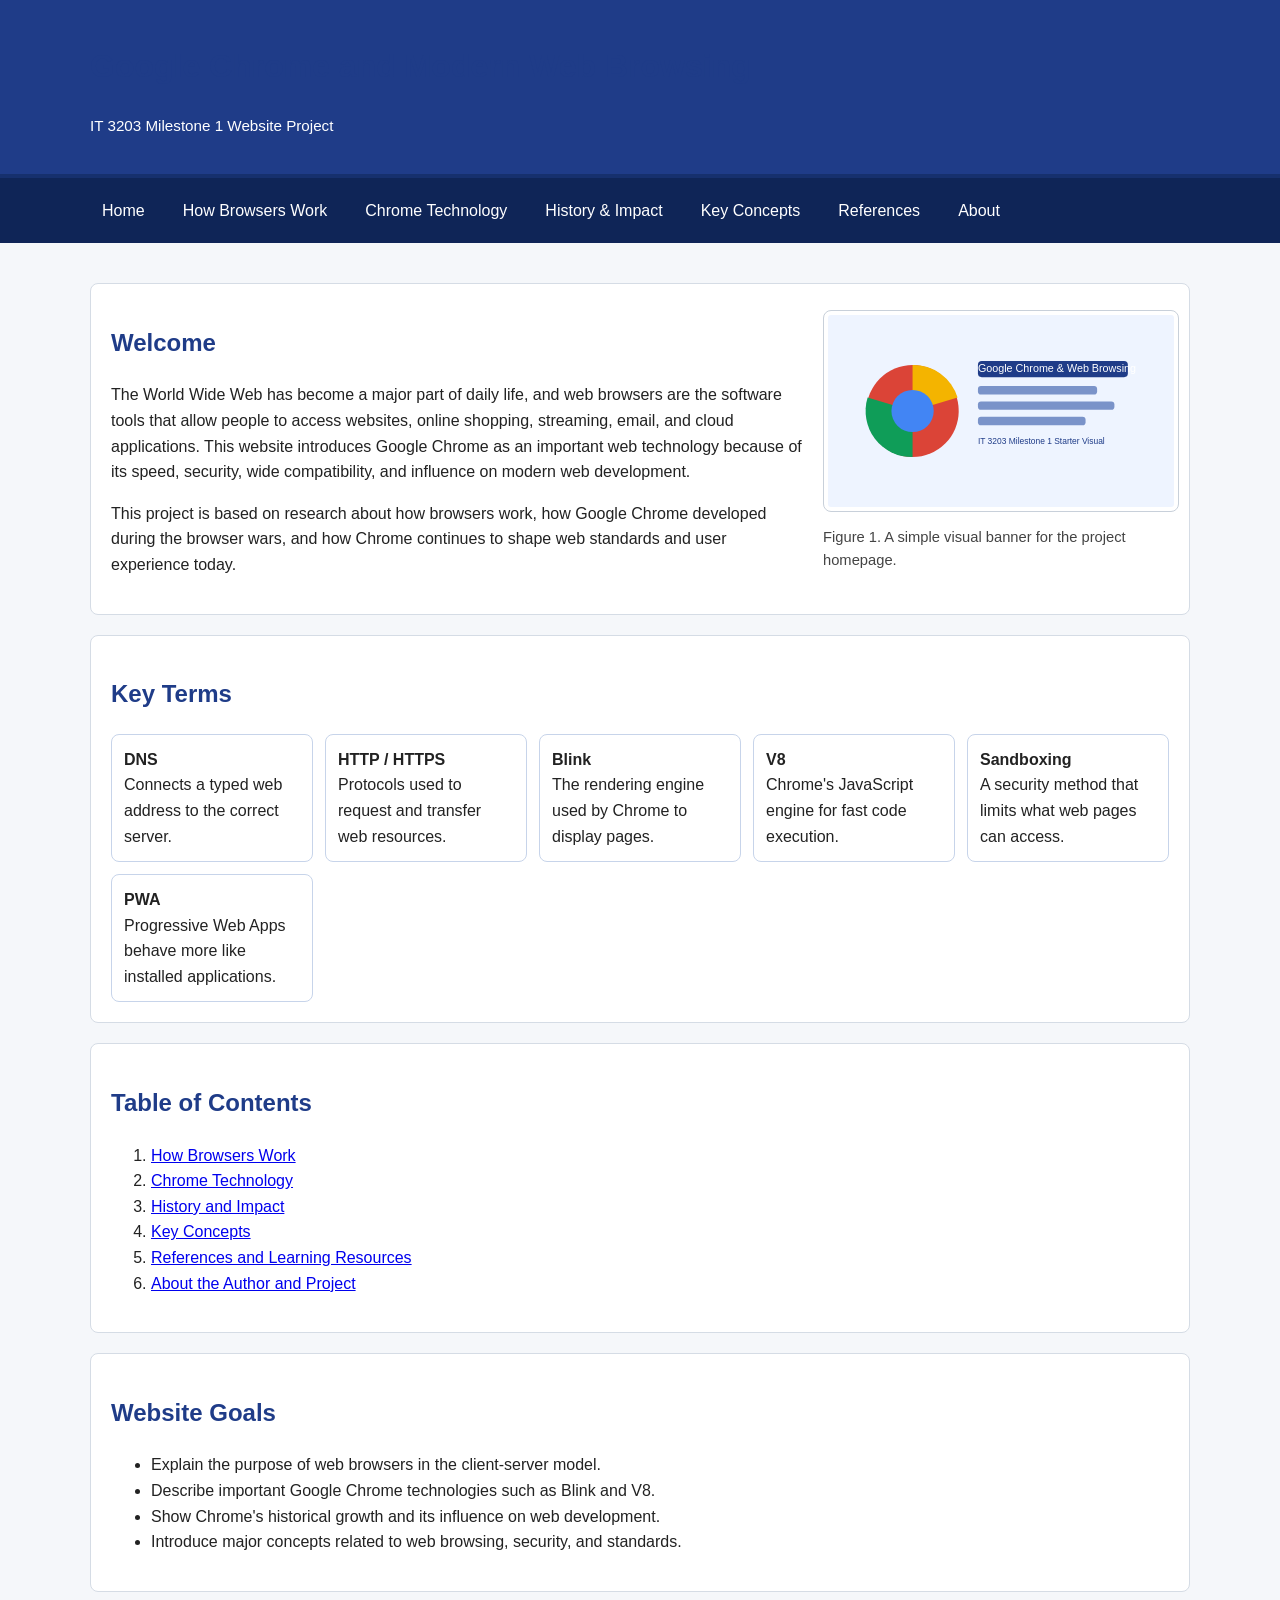
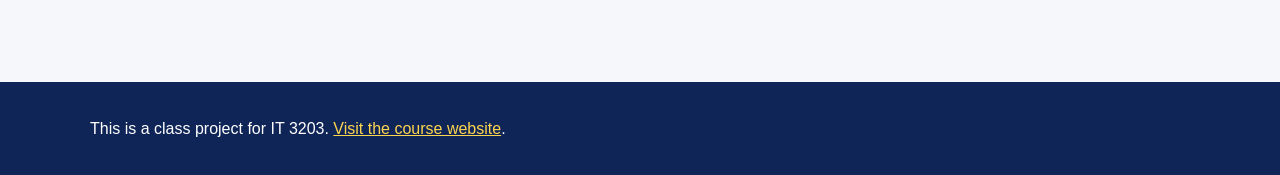
==== index.html @ 4469aa8a "Add files via upload" ====
<!DOCTYPE html>
<html lang="en">
<head>
    <meta charset="UTF-8">
    <meta name="viewport" content="width=device-width, initial-scale=1.0">
    <title>Home - Google Chrome and Modern Web Browsing</title>
    <link rel="stylesheet" href="style.css">
</head>
<body>
    <!-- Shared site header -->
    <header id="site-header">
        <div class="container">
            <h1>Google Chrome and Modern Web Browsing</h1>
            <p class="small-note">IT 3203 Milestone 1 Website Project</p>
        </div>
    </header>

    <nav>
        <div class="container">
            <ul>
                <li><a href="index.html">Home</a></li>
                <li><a href="browsers.html">How Browsers Work</a></li>
                <li><a href="chrome-tech.html">Chrome Technology</a></li>
                <li><a href="history.html">History &amp; Impact</a></li>
                <li><a href="concepts.html">Key Concepts</a></li>
                <li><a href="references.html">References</a></li>
                <li><a href="about.html">About</a></li>
            </ul>
        </div>
    </nav>

    <main>
        <div class="container">

            <!-- Homepage with title, brief introduction, key terms, and table of contents -->
            <section class="card hero">
                <div>
                    <h2>Welcome</h2>
                    <p>
                        The World Wide Web has become a major part of daily life, and web browsers are the software tools
                        that allow people to access websites, online shopping, streaming, email, and cloud applications.
                        This website introduces Google Chrome as an important web technology because of its speed, security,
                        wide compatibility, and influence on modern web development.
                    </p>
                    <p>
                        This project is based on research about how browsers work, how Google Chrome developed during the
                        browser wars, and how Chrome continues to shape web standards and user experience today.
                    </p>
                </div>
                <div>
                    <img src="banner.svg" alt="Illustration representing web browsing and Google Chrome">
                    <p class="caption">Figure 1. A simple visual banner for the project homepage.</p>
                </div>
            </section>

            <section class="card">
                <h2>Key Terms</h2>
                <div class="key-terms">
                    <div class="term-box"><strong>DNS</strong><br>Connects a typed web address to the correct server.</div>
                    <div class="term-box"><strong>HTTP / HTTPS</strong><br>Protocols used to request and transfer web resources.</div>
                    <div class="term-box"><strong>Blink</strong><br>The rendering engine used by Chrome to display pages.</div>
                    <div class="term-box"><strong>V8</strong><br>Chrome's JavaScript engine for fast code execution.</div>
                    <div class="term-box"><strong>Sandboxing</strong><br>A security method that limits what web pages can access.</div>
                    <div class="term-box"><strong>PWA</strong><br>Progressive Web Apps behave more like installed applications.</div>
                </div>
            </section>

            <section class="card">
                <h2>Table of Contents</h2>
                <ol>
                    <li><a href="browsers.html">How Browsers Work</a></li>
                    <li><a href="chrome-tech.html">Chrome Technology</a></li>
                    <li><a href="history.html">History and Impact</a></li>
                    <li><a href="concepts.html">Key Concepts</a></li>
                    <li><a href="references.html">References and Learning Resources</a></li>
                    <li><a href="about.html">About the Author and Project</a></li>
                </ol>
            </section>

            <section class="card">
                <h2>Website Goals</h2>
                <ul>
                    <li>Explain the purpose of web browsers in the client-server model.</li>
                    <li>Describe important Google Chrome technologies such as Blink and V8.</li>
                    <li>Show Chrome's historical growth and its influence on web development.</li>
                    <li>Introduce major concepts related to web browsing, security, and standards.</li>
                </ul>
            </section>

        </div>
    </main>

    <footer>
        <div class="container">
            <p>This is a class project for IT 3203.
            <a href="https://ksuweb.github.io/IT3203/" target="_blank">Visit the course website</a>.</p>
        </div>
    </footer>

</body>
</html>
---- style.css ----
/* IT 3203 Milestone 1 - Google Chrome Website
   Single stylesheet used across all pages.
   Demonstrates element, class, and ID selectors.
*/

/* Element selector */
body {
    margin: 0;
    font-family: Arial, Helvetica, sans-serif;
    line-height: 1.6;
    background-color: #f5f7fa;
    color: #222;
}

/* ID selector */
#site-header {
    background-color: #1f3c88;
    color: white;
    padding: 20px;
    border-bottom: 4px solid #16306d;
}

/* Class selectors */
.container {
    width: 90%;
    max-width: 1100px;
    margin: 0 auto;
}

.card {
    background-color: white;
    border: 1px solid #d5dce5;
    border-radius: 8px;
    padding: 20px;
    margin: 20px 0;
}

.hero {
    display: grid;
    grid-template-columns: 2fr 1fr;
    gap: 20px;
    align-items: center;
}

nav {
    background-color: #0f2557;
}

nav ul {
    list-style: none;
    margin: 0;
    padding: 12px 0;
    display: flex; /* flex layout requirement */
    flex-wrap: wrap;
    gap: 14px;
}

nav a {
    color: white;
    text-decoration: none;
    padding: 8px 12px;
    border-radius: 4px;
    display: inline-block;
}

nav a:hover {
    background-color: #ffd54f;
    color: #111;
}

main {
    padding: 20px 0 40px 0;
}

h1, h2, h3 {
    color: #1f3c88;
}

img {
    max-width: 100%;
    border: 1px solid #c8d0da;
    border-radius: 8px;
    padding: 4px;
    background-color: white;
}

table {
    width: 100%;
    border-collapse: collapse;
    margin: 15px 0;
    background-color: white;
}

th, td {
    border: 1px solid #bfc7d2;
    padding: 10px;
    text-align: left;
}

th {
    background-color: #dfe8f7;
}

.highlight {
    background-color: #eef4ff;
    border-left: 5px solid #1f3c88;
    padding: 12px;
    margin: 15px 0;
}

.key-terms {
    display: grid; /* grid layout requirement */
    grid-template-columns: repeat(auto-fit, minmax(180px, 1fr));
    gap: 12px;
}

.term-box {
    border: 1px solid #c7d4ea;
    background-color: #ffffff;
    padding: 12px;
    border-radius: 8px;
}

footer {
    background-color: #0f2557;
    color: white;
    padding: 18px 0;
    margin-top: 30px;
}

footer a {
    color: #ffd54f;
}

.small-note {
    font-size: 0.95rem;
}

.caption {
    font-size: 0.92rem;
    color: #444;
    margin-top: 6px;
}

.two-column {
    display: grid;
    grid-template-columns: 1fr 1fr;
    gap: 20px;
}

.about-list li,
.references-list li {
    margin-bottom: 8px;
}

@media (max-width: 768px) {
    .hero,
    .two-column {
        grid-template-columns: 1fr;
    }

    nav ul {
        flex-direction: column;
        gap: 6px;
    }
}
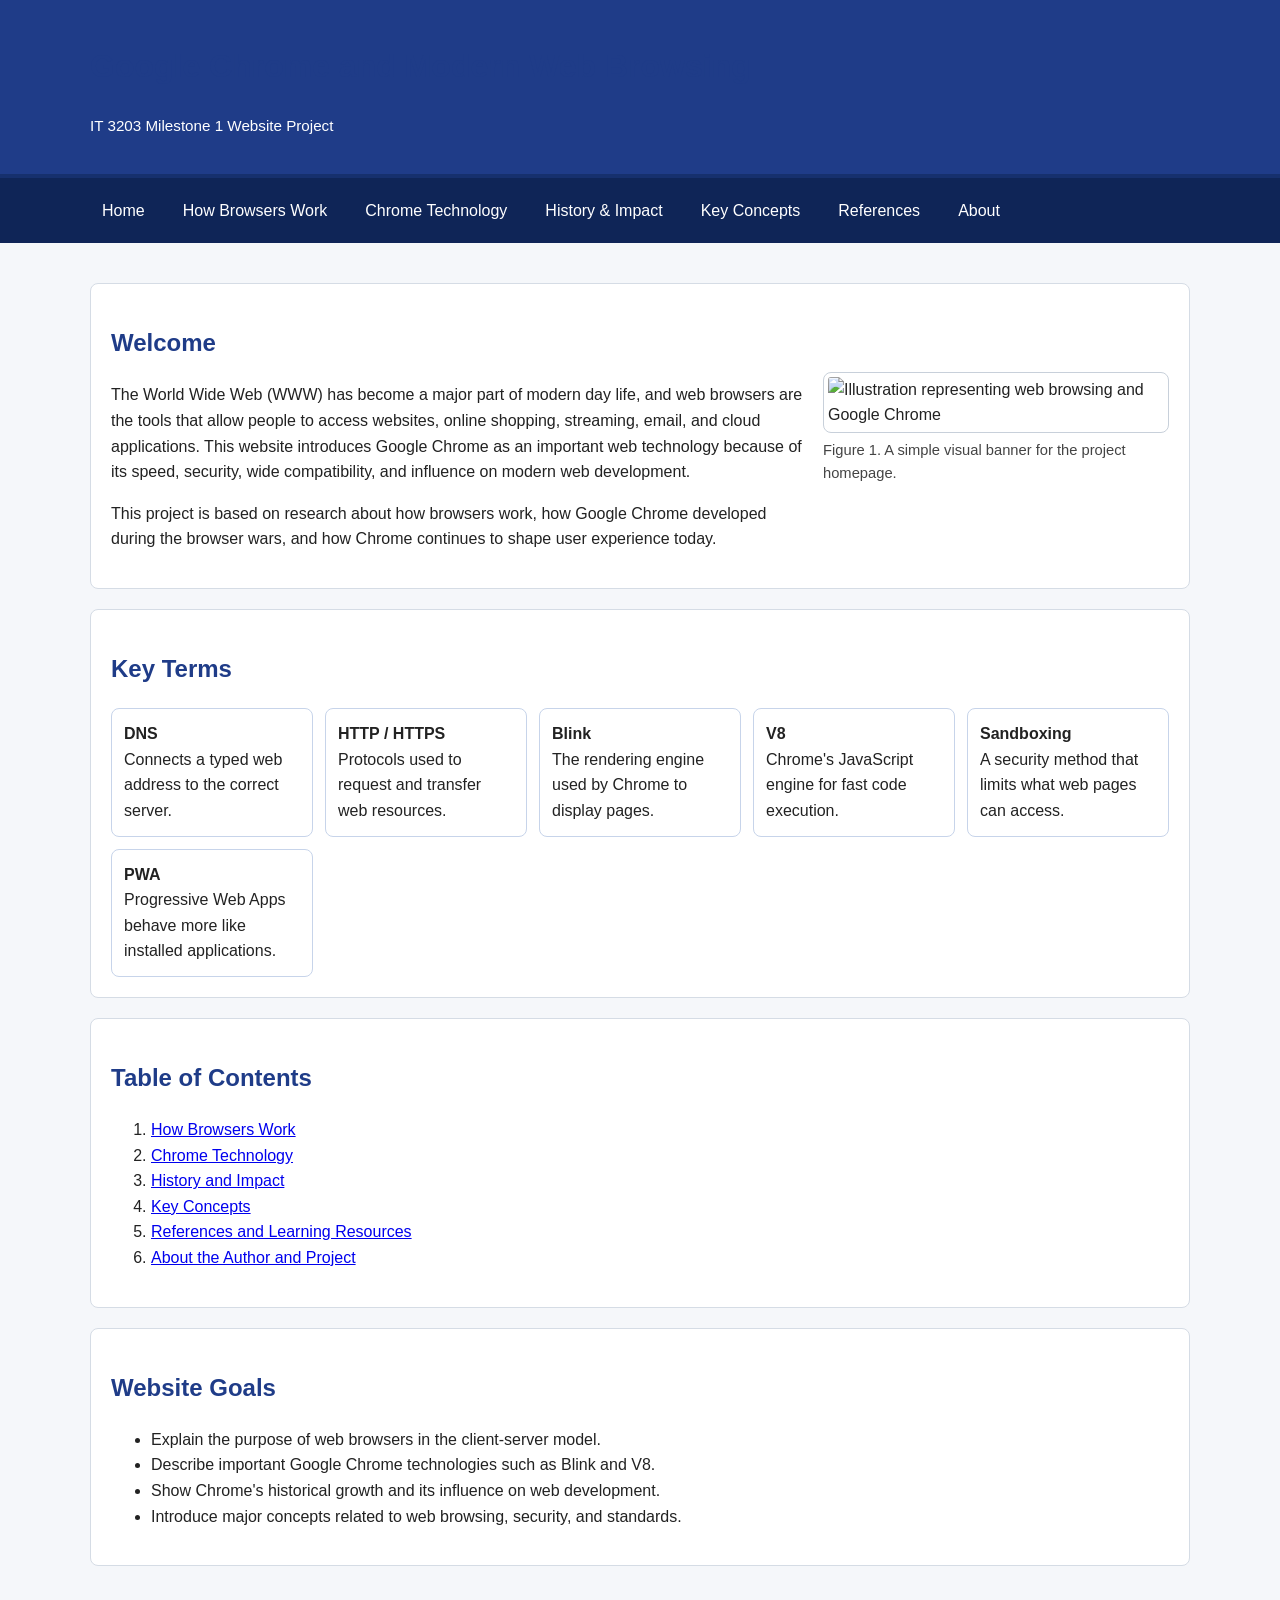
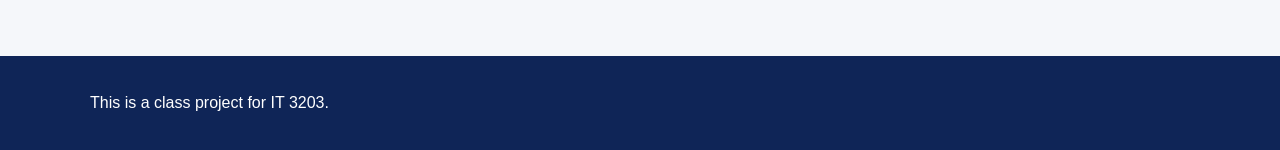
==== commit 6f450de3: "Update index.html" ====
--- a/index.html
+++ b/index.html
@@ -7,14 +7,12 @@
     <link rel="stylesheet" href="style.css">
 </head>
 <body>
-    <!-- Shared site header -->
     <header id="site-header">
         <div class="container">
             <h1>Google Chrome and Modern Web Browsing</h1>
             <p class="small-note">IT 3203 Milestone 1 Website Project</p>
         </div>
     </header>
-
     <nav>
         <div class="container">
             <ul>
@@ -28,23 +26,20 @@
             </ul>
         </div>
     </nav>
-
     <main>
         <div class="container">
-
-            <!-- Homepage with title, brief introduction, key terms, and table of contents -->
             <section class="card hero">
                 <div>
                     <h2>Welcome</h2>
                     <p>
-                        The World Wide Web has become a major part of daily life, and web browsers are the software tools
+                        The World Wide Web (WWW) has become a major part of modern day life, and web browsers are the tools
                         that allow people to access websites, online shopping, streaming, email, and cloud applications.
                         This website introduces Google Chrome as an important web technology because of its speed, security,
                         wide compatibility, and influence on modern web development.
                     </p>
                     <p>
                         This project is based on research about how browsers work, how Google Chrome developed during the
-                        browser wars, and how Chrome continues to shape web standards and user experience today.
+                        browser wars, and how Chrome continues to shape user experience today.
                     </p>
                 </div>
                 <div>
@@ -52,7 +47,6 @@
                     <p class="caption">Figure 1. A simple visual banner for the project homepage.</p>
                 </div>
             </section>
-
             <section class="card">
                 <h2>Key Terms</h2>
                 <div class="key-terms">
@@ -76,7 +70,6 @@
                     <li><a href="about.html">About the Author and Project</a></li>
                 </ol>
             </section>
-
             <section class="card">
                 <h2>Website Goals</h2>
                 <ul>
@@ -86,16 +79,14 @@
                     <li>Introduce major concepts related to web browsing, security, and standards.</li>
                 </ul>
             </section>
-
         </div>
     </main>
-
     <footer>
         <div class="container">
-            <p>This is a class project for IT 3203.
-            <a href="https://ksuweb.github.io/IT3203/" target="_blank">Visit the course website</a>.</p>
+            <p>
+                This is a class project for IT 3203.
+            </p>
         </div>
     </footer>
-
 </body>
 </html>
